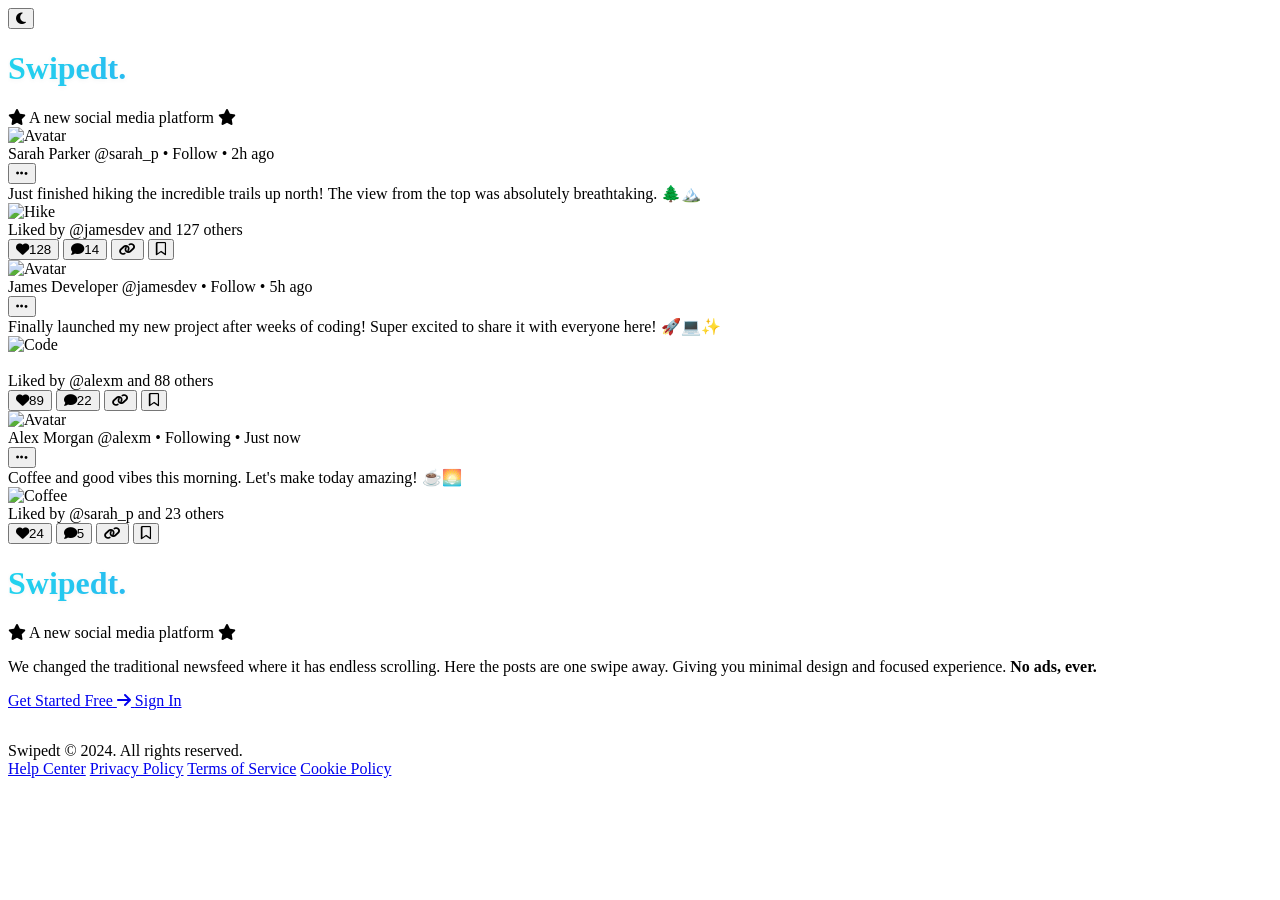
==== index.html @ 66028d7c "Initial commit: Swipedt Demo" ====
<!DOCTYPE html>
<html lang="en">

<head>
    <meta charset="UTF-8">
    <link rel="icon" type="image/svg+xml" href="favicon.svg">
    <!-- <link rel="manifest" href="manifest.json"> -->
    <meta name="theme-color" content="#3b82f6">
    <meta name="apple-mobile-web-app-capable" content="yes">
    <meta name="apple-mobile-web-app-status-bar-style" content="black-translucent">
    <link rel="apple-touch-icon" href="favicon.svg">
    <meta name="viewport"
        content="width=device-width, initial-scale=1.0, viewport-fit=cover, maximum-scale=1.0, user-scalable=no">
    <title>Swipedt. - Swipe, Don't Scroll.</title>
    <meta name="description"
        content="We changed the traditional newsfeed where it has endless scrolling. Here the posts are one swipe away. Giving you minimal design and focused experience. No ads, ever">
    <!-- Google Fonts: Inter -->
    <link rel="preconnect" href="https://fonts.googleapis.com">
    <link rel="preconnect" href="https://fonts.gstatic.com" crossorigin>
    <link href="https://fonts.googleapis.com/css2?family=Inter:wght@400;500;600;700;800;900&display=swap"
        rel="stylesheet">
    <!-- Tailwind CSS CDN -->
    <script src="https://cdn.tailwindcss.com"></script>
    <script>
        tailwind.config = {
            future: { hoverOnlyWhenSupported: true },
            darkMode: 'class',
            theme: {
                extend: {
                    fontFamily: {
                        sans: ['Inter', 'ui-sans-serif', 'system-ui', '-apple-system', 'sans-serif'],
                    }
                }
            }
        }
    </script>
    <!-- FontAwesome -->
    <link rel="stylesheet" href="https://cdnjs.cloudflare.com/ajax/libs/font-awesome/6.4.0/css/all.min.css">
    <style>
        /* Anti FOUC & Mobile Overflow Fix */
        html.dark {
            background-color: #0f172a;
        }

        html,
        body {
            max-width: 100%;
            overflow-x: hidden;
            position: relative;
        }

        .perspective-1000 {
            perspective: 1000px;
        }

        @keyframes swipeLeft {

            0%,
            25% {
                transform: translateX(0) rotate(0deg) scale(1);
                opacity: 1;
                z-index: 30;
            }

            30% {
                transform: translateX(-150%) rotate(-15deg) scale(1) translateY(50px);
                opacity: 0;
                z-index: 30;
            }

            30.1%,
            91.66% {
                transform: translateX(0) scale(0.85);
                opacity: 0;
                z-index: 10;
            }

            96.66%,
            100% {
                transform: translateX(0) rotate(0deg) scale(1);
                opacity: 1;
                z-index: 20;
            }
        }

        @keyframes swipeRight {

            0%,
            25% {
                transform: translateX(0) rotate(0deg) scale(1);
                opacity: 1;
                z-index: 30;
            }

            30% {
                transform: translateX(150%) rotate(15deg) scale(1) translateY(50px);
                opacity: 0;
                z-index: 30;
            }

            30.1%,
            91.66% {
                transform: translateX(0) scale(0.85);
                opacity: 0;
                z-index: 10;
            }

            96.66%,
            100% {
                transform: translateX(0) rotate(0deg) scale(1);
                opacity: 1;
                z-index: 20;
            }
        }

        .mockup-card {
            will-change: transform, opacity;
            height: auto;
        }

        .card-1 {
            animation: swipeRight 12s infinite cubic-bezier(0.4, 0, 0.2, 1);
            animation-delay: 0s;
        }

        .card-2 {
            animation: swipeLeft 12s infinite cubic-bezier(0.4, 0, 0.2, 1);
            animation-delay: -4s;
        }

        .card-3 {
            animation: swipeRight 12s infinite cubic-bezier(0.4, 0, 0.2, 1);
            animation-delay: -8s;
        }

        @keyframes heartPulse {

            0%,
            15% {
                transform: scale(1);
                color: #94a3b8;
            }

            17% {
                transform: scale(1.4);
                color: #ef4444;
            }

            19%,
            25% {
                transform: scale(1);
                color: #ef4444;
            }

            26%,
            100% {
                transform: scale(1);
                color: #94a3b8;
            }
        }

        .animate-heart {
            animation: heartPulse 12s infinite cubic-bezier(0.4, 0, 0.2, 1);
            animation-delay: 0s;
        }

        @keyframes bookmarkPulse {

            0%,
            15% {
                transform: scale(1);
                color: #94a3b8;
                font-weight: 400;
            }

            17% {
                transform: scale(1.4);
                color: #eab308;
                font-weight: 900;
            }

            19%,
            25% {
                transform: scale(1);
                color: #eab308;
                font-weight: 900;
            }

            26%,
            100% {
                transform: scale(1);
                color: #94a3b8;
                font-weight: 400;
            }
        }

        .animate-bookmark {
            animation: bookmarkPulse 12s infinite cubic-bezier(0.4, 0, 0.2, 1);
            animation-delay: -8s;
        }

        @keyframes linkPulse {

            0%,
            15% {
                transform: scale(1);
                color: #94a3b8;
            }

            17% {
                transform: scale(1.3);
                color: #22c55e;
            }

            19%,
            25% {
                transform: scale(1);
                color: #22c55e;
            }

            26%,
            100% {
                transform: scale(1);
                color: #94a3b8;
            }
        }

        .animate-link {
            animation: linkPulse 12s infinite cubic-bezier(0.4, 0, 0.2, 1);
            animation-delay: -4s;
        }

        @keyframes linkToastPop {

            0%,
            15% {
                opacity: 0;
                transform: translate(-50%, -50%) scale(0.8);
            }

            17% {
                opacity: 1;
                transform: translate(-50%, -50%) scale(1);
            }

            24% {
                opacity: 1;
                transform: translate(-50%, -50%) scale(1);
            }

            26%,
            100% {
                opacity: 0;
                transform: translate(-50%, -50%) scale(0.8);
            }
        }

        .animate-link-toast {
            animation: linkToastPop 12s infinite cubic-bezier(0.4, 0, 0.2, 1);
            animation-delay: -4s;
        }

        @keyframes bigHeartPop {

            0%,
            15% {
                transform: translate(-50%, -50%) scale(0);
                opacity: 0;
            }

            17% {
                transform: translate(-50%, -50%) scale(1.2);
                opacity: 0.9;
            }

            19% {
                transform: translate(-50%, -50%) scale(1);
                opacity: 1;
            }

            25%,
            100% {
                transform: translate(-50%, -50%) scale(1.5);
                opacity: 0;
            }
        }

        .animate-big-heart {
            animation: bigHeartPop 12s infinite cubic-bezier(0.4, 0, 0.2, 1);
            animation-delay: 0s;
        }

        @keyframes bigSavePop {

            0%,
            15% {
                transform: translate(-50%, -50%) scale(0);
                opacity: 0;
            }

            17% {
                transform: translate(-50%, -50%) scale(1.2);
                opacity: 0.9;
            }

            19% {
                transform: translate(-50%, -50%) scale(1);
                opacity: 1;
            }

            25%,
            100% {
                transform: translate(-50%, -50%) scale(1.5);
                opacity: 0;
            }
        }

        .animate-big-save {
            animation: bigSavePop 12s infinite cubic-bezier(0.4, 0, 0.2, 1);
            animation-delay: -8s;
        }

        @keyframes gradientLoop {
            0% {
                background-position: 0% 50%;
            }

            100% {
                background-position: 100% 50%;
            }
        }

        @keyframes initialGlow {
            0% {
                filter: drop-shadow(0 0 12px rgba(168, 85, 247, 0.25)) drop-shadow(0 0 24px rgba(59, 130, 246, 0.15));
                transform: scale(1.02);
            }

            100% {
                filter: drop-shadow(0 1px 2px rgba(0, 0, 0, 0.05));
                transform: scale(1);
            }
        }

        .text-gradient-loop {
            background: linear-gradient(to right,
                    #22d3ee 0%,
                    #3b82f6 16.66%,
                    #9333ea 33.33%,
                    #22d3ee 50%,
                    #3b82f6 66.66%,
                    #9333ea 83.33%,
                    #22d3ee 100%);
            background-size: 200% auto;
            -webkit-background-clip: text;
            background-clip: text;
            color: transparent;
            animation: initialGlow 1.5s cubic-bezier(0.2, 0.8, 0.2, 1) forwards, gradientLoop 6s linear infinite;
        }
    </style>
    <script src="js/theme.js"></script>
</head>

<body
    class="bg-slate-50 dark:bg-slate-900 text-slate-800 dark:text-slate-100 min-h-screen flex flex-col transition-colors duration-300 overflow-x-hidden relative font-sans">

    <!-- Premium Background Glows -->
    <div class="fixed top-0 left-0 w-full h-full overflow-hidden z-0 pointer-events-none">
        <div
            class="absolute -top-[10%] -left-[10%] w-[50vw] h-[50vw] bg-purple-500/10 dark:bg-purple-600/15 rounded-full blur-[100px] animate-[pulse_10s_ease-in-out_infinite]">
        </div>
        <div
            class="absolute top-[20%] -right-[10%] w-[40vw] h-[40vw] bg-blue-500/10 dark:bg-blue-600/15 rounded-full blur-[100px] animate-[pulse_14s_ease-in-out_infinite_reverse]">
        </div>
        <div
            class="absolute -bottom-[20%] left-[20%] w-[60vw] h-[60vw] bg-indigo-500/10 dark:bg-indigo-600/15 rounded-full blur-[120px] animate-[pulse_12s_ease-in-out_infinite]">
        </div>
    </div>

    <!-- Theme Toggle -->
    <div class="absolute left-6 z-50" style="top: calc(1.5rem + env(safe-area-inset-top, 0px));">
        <button id="theme-toggle"
            class="w-12 h-12 flex items-center justify-center bg-white/80 dark:bg-slate-800/80 backdrop-blur-lg rounded-full shadow-lg text-slate-500 hover:text-blue-500 transition-colors border border-slate-200 dark:border-slate-700 focus:outline-none focus:ring-2 focus:ring-blue-500">
            <i class="fas fa-moon text-xl"></i>
        </button>
    </div>

    <!-- Main Content -->
    <main
        class="flex-1 flex flex-col lg:flex-row items-center justify-center max-w-7xl mx-auto w-full px-6 sm:px-8 lg:px-16 py-6 lg:py-12 gap-6 lg:gap-24 relative z-10">

        <!-- Mobile Header (App Name + Badge) -->
        <div class="w-full text-center mt-14 mb-2 lg:hidden relative z-30 order-1">
            <h1 class="text-6xl sm:text-8xl font-extrabold mb-3 tracking-tight inline-block text-gradient-loop">
                Swipedt.
            </h1>
            <div class="mb-2">
                <span
                    class="font-bold tracking-[0.25em] text-[10px] sm:text-xs uppercase text-slate-500 dark:text-slate-400 bg-white/60 dark:bg-slate-800/60 backdrop-blur-md px-3 py-1.5 rounded-full border border-slate-200 dark:border-slate-700 shadow-sm inline-flex items-center gap-1.5">
                    <i class="fas fa-star text-blue-500 text-[8px]"></i> A new social media platform <i
                        class="fas fa-star text-purple-500 text-[8px]"></i>
                </span>
            </div>
        </div>

        <!-- Right Side: Animated Mockup -->
        <div class="w-full max-w-sm lg:max-w-md perspective-1000 py-2 lg:py-6 relative z-20 order-2">
            <!-- Grid stacking layout -->
            <div class="grid w-full items-center relative">

                <!-- Card 3 -->
                <div
                    class="mockup-card card-3 col-start-1 row-start-1 bg-white/95 dark:bg-slate-800/95 backdrop-blur-xl rounded-3xl border border-slate-200/60 dark:border-slate-700/60 flex flex-col shadow-2xl">
                    <div class="flex justify-between items-center p-4 border-b border-slate-100 dark:border-slate-700">
                        <div class="flex items-center space-x-3">
                            <div class="flex items-center space-x-3">
                                <img src="https://ui-avatars.com/api/?name=Sarah+Parker&background=8b5cf6&color=fff"
                                    class="w-10 h-10 rounded-full object-cover shadow" alt="Avatar">
                                <div class="flex flex-col text-left">
                                    <span
                                        class="font-bold text-sm leading-tight text-slate-800 dark:text-slate-100">Sarah
                                        Parker</span>
                                    <span class="text-xs text-slate-400">@sarah_p • Follow • 2h ago</span>
                                </div>
                            </div>
                        </div>
                        <div class="relative"><button class="p-2 text-slate-400"><i
                                    class="fas fa-ellipsis-h"></i></button></div>
                    </div>
                    <div class="flex-1 flex flex-col">
                        <div
                            class="block px-4 pt-4 pb-2 text-slate-800 dark:text-slate-200 break-words leading-relaxed text-sm shrink-0">
                            Just finished hiking the incredible trails up north! The view from the top was absolutely
                            breathtaking. 🌲🏔️
                        </div>
                        <div class="px-4 pb-2 flex-1 flex flex-col">
                            <div
                                class="block w-full overflow-hidden rounded-2xl border border-slate-200 dark:border-slate-700/80 relative">
                                <img src="https://images.unsplash.com/photo-1551632811-561732d1e306?auto=format&fit=crop&w=400&q=80"
                                    class="w-full object-cover h-56 lg:h-64" alt="Hike">
                                <i class="fas fa-bookmark absolute top-1/2 left-1/2 text-yellow-400 text-6xl drop-shadow-2xl animate-big-save pointer-events-none"
                                    style="transform: translate(-50%, -50%) scale(0); opacity: 0;"></i>
                            </div>
                        </div>
                        <div class="px-4 pb-3 pt-0 text-xs text-slate-500 font-medium">
                            Liked by <span class="font-bold text-slate-700 dark:text-slate-300">@jamesdev</span> and
                            <span class="font-bold text-slate-700 dark:text-slate-300">127 others</span>
                        </div>
                    </div>
                    <div
                        class="flex justify-between items-center px-6 py-3 border-t border-slate-100 dark:border-slate-700 bg-slate-50/80 dark:bg-slate-800/80 rounded-b-3xl">
                        <button class="flex items-center space-x-2 text-slate-400"><i
                                class="fas fa-heart text-lg"></i><span class="text-xs font-bold">128</span></button>
                        <button class="flex items-center space-x-2 text-slate-400"><i
                                class="fas fa-comment text-lg"></i><span class="text-xs font-bold">14</span></button>
                        <button class="flex items-center space-x-2 text-slate-400"><i
                                class="fas fa-link text-lg"></i></button>
                        <button class="flex items-center space-x-2 text-slate-400"><i
                                class="far fa-bookmark text-lg animate-bookmark"></i></button>
                    </div>
                </div>

                <!-- Card 2 -->
                <div
                    class="mockup-card card-2 col-start-1 row-start-1 bg-white/95 dark:bg-slate-800/95 backdrop-blur-xl rounded-3xl border border-slate-200/60 dark:border-slate-700/60 flex flex-col shadow-2xl">
                    <div class="flex justify-between items-center p-4 border-b border-slate-100 dark:border-slate-700">
                        <div class="flex items-center space-x-3">
                            <div class="flex items-center space-x-3">
                                <img src="https://ui-avatars.com/api/?name=James+Dev&background=0ea5e9&color=fff"
                                    class="w-10 h-10 rounded-full object-cover shadow" alt="Avatar">
                                <div class="flex flex-col text-left">
                                    <span
                                        class="font-bold text-sm leading-tight text-slate-800 dark:text-slate-100">James
                                        Developer</span>
                                    <span class="text-xs text-slate-400">@jamesdev • Follow • 5h ago</span>
                                </div>
                            </div>
                        </div>
                        <div class="relative"><button class="p-2 text-slate-400"><i
                                    class="fas fa-ellipsis-h"></i></button></div>
                    </div>
                    <div class="flex-1 flex flex-col">
                        <div
                            class="block px-4 pt-4 pb-2 text-slate-800 dark:text-slate-200 break-words leading-relaxed text-sm shrink-0">
                            Finally launched my new project after weeks of coding! Super excited to share it with
                            everyone here! 🚀💻✨
                        </div>
                        <div class="px-4 pb-2 flex-1 flex flex-col">
                            <div
                                class="block w-full overflow-hidden rounded-2xl border border-slate-200 dark:border-slate-700/80 relative">
                                <img src="https://images.unsplash.com/photo-1498050108023-c5249f4df085?auto=format&fit=crop&w=400&q=80"
                                    class="w-full object-cover h-56 lg:h-64" alt="Code">
                                <!-- Simulated Link Copied Toast -->
                                <div class="absolute top-1/2 left-1/2 bg-slate-900/90 dark:bg-black/90 text-white px-4 py-2 rounded-xl text-sm font-bold shadow-2xl animate-link-toast pointer-events-none z-50 whitespace-nowrap flex items-center gap-2 border border-slate-700/50"
                                    style="transform: translate(-50%, -50%) scale(0); opacity: 0;">
                                    <i class="fas fa-check-circle text-green-500"></i> Link copied to clipboard!
                                </div>
                            </div>
                        </div>
                        <div class="px-4 pb-3 pt-0 text-xs text-slate-500 font-medium">
                            Liked by <span class="font-bold text-slate-700 dark:text-slate-300">@alexm</span> and <span
                                class="font-bold text-slate-700 dark:text-slate-300">88 others</span>
                        </div>
                    </div>
                    <div
                        class="flex justify-between items-center px-6 py-3 border-t border-slate-100 dark:border-slate-700 bg-slate-50/80 dark:bg-slate-800/80 rounded-b-3xl">
                        <button class="flex items-center space-x-2 text-slate-400"><i
                                class="fas fa-heart text-lg"></i><span class="text-xs font-bold">89</span></button>
                        <button class="flex items-center space-x-2 text-slate-400"><i
                                class="fas fa-comment text-lg"></i><span class="text-xs font-bold">22</span></button>
                        <button class="flex items-center space-x-2 text-slate-400 animate-link"><i
                                class="fas fa-link text-lg"></i></button>
                        <button class="flex items-center space-x-2 text-slate-400"><i
                                class="far fa-bookmark text-lg"></i></button>
                    </div>
                </div>

                <!-- Card 1 -->
                <div
                    class="mockup-card card-1 col-start-1 row-start-1 bg-white/95 dark:bg-slate-800/95 backdrop-blur-xl rounded-3xl border border-slate-200/60 dark:border-slate-700/60 flex flex-col shadow-2xl">
                    <div class="flex justify-between items-center p-4 border-b border-slate-100 dark:border-slate-700">
                        <div class="flex items-center space-x-3">
                            <div class="flex items-center space-x-3">
                                <img src="https://ui-avatars.com/api/?name=Alex+Morgan&background=f43f5e&color=fff"
                                    class="w-10 h-10 rounded-full object-cover shadow" alt="Avatar">
                                <div class="flex flex-col text-left">
                                    <span
                                        class="font-bold text-sm leading-tight text-slate-800 dark:text-slate-100">Alex
                                        Morgan</span>
                                    <span class="text-xs text-slate-400">@alexm • Following • Just now</span>
                                </div>
                            </div>
                        </div>
                        <div class="relative"><button class="p-2 text-slate-400"><i
                                    class="fas fa-ellipsis-h"></i></button></div>
                    </div>
                    <div class="flex-1 flex flex-col">
                        <div
                            class="block px-4 pt-4 pb-2 text-slate-800 dark:text-slate-200 break-words leading-relaxed text-sm shrink-0">
                            Coffee and good vibes this morning. Let's make today amazing! ☕️🌅
                        </div>
                        <div class="px-4 pb-2 flex-1 flex flex-col">
                            <div
                                class="block w-full overflow-hidden rounded-2xl border border-slate-200 dark:border-slate-700/80 relative">
                                <img src="https://images.unsplash.com/photo-1497935586351-b67a49e012bf?auto=format&fit=crop&w=400&q=80"
                                    class="w-full object-cover h-48 lg:h-56" alt="Coffee">
                                <!-- Simulated big heart double-tap pop -->
                                <i class="fas fa-heart absolute top-1/2 left-1/2 text-white/90 text-6xl drop-shadow-2xl animate-big-heart pointer-events-none"
                                    style="transform: translate(-50%, -50%) scale(0); opacity: 0;"></i>
                            </div>
                        </div>
                        <div class="px-4 pb-3 pt-0 text-xs text-slate-500 font-medium">
                            Liked by <span class="font-bold text-slate-700 dark:text-slate-300">@sarah_p</span> and
                            <span class="font-bold text-slate-700 dark:text-slate-300">23 others</span>
                        </div>
                    </div>
                    <div
                        class="flex justify-between items-center px-6 py-3 border-t border-slate-100 dark:border-slate-700 bg-slate-50/80 dark:bg-slate-800/80 rounded-b-3xl">
                        <button class="flex items-center space-x-2 text-slate-400 animate-heart"><i
                                class="fas fa-heart text-lg"></i><span class="text-xs font-bold">24</span></button>
                        <button class="flex items-center space-x-2 text-slate-400"><i
                                class="fas fa-comment text-lg"></i><span class="text-xs font-bold">5</span></button>
                        <button class="flex items-center space-x-2 text-slate-400"><i
                                class="fas fa-link text-lg"></i></button>
                        <button class="flex items-center space-x-2 text-slate-400"><i
                                class="far fa-bookmark text-lg"></i></button>
                    </div>
                </div>

            </div>
        </div>

        <!-- Left Side: Tagline & CTA (Below mockup on mobile) -->
        <div class="flex-1 text-center lg:text-left max-w-2xl relative z-30 order-3 lg:order-1 mt-4 lg:mt-0">
            <!-- Desktop Header (Hidden on Mobile) -->
            <div class="hidden lg:block">
                <h1 class="text-6xl sm:text-8xl font-extrabold mb-3 tracking-tight inline-block text-gradient-loop">
                    Swipedt.
                </h1>
                <div class="mb-8">
                    <span
                        class="font-bold tracking-[0.25em] text-[10px] sm:text-xs uppercase text-slate-500 dark:text-slate-400 bg-white/60 dark:bg-slate-800/60 backdrop-blur-md px-3 py-1.5 rounded-full border border-slate-200 dark:border-slate-700 shadow-sm inline-flex items-center gap-1.5">
                        <i class="fas fa-star text-blue-500 text-[8px]"></i> A new social media platform <i
                            class="fas fa-star text-purple-500 text-[8px]"></i>
                    </span>
                </div>
            </div>

            <p
                class="text-lg sm:text-xl text-slate-600 dark:text-slate-400 mb-8 lg:mb-10 leading-relaxed max-w-lg mx-auto lg:mx-0 font-medium">
                We changed the traditional newsfeed where it has endless scrolling. Here the posts are one swipe away.
                Giving you minimal design and focused experience. <strong class="text-slate-800 dark:text-slate-200">No
                    ads, ever.</strong>
            </p>
            <div class="flex flex-col sm:flex-row items-center justify-center lg:justify-start gap-4 mb-12 lg:mb-0">
                <a href="https://swipedt.site/"
                    class="px-8 py-4 bg-gradient-to-r from-blue-500 to-purple-600 hover:from-blue-600 hover:to-purple-700 text-white text-lg font-bold rounded-2xl shadow-xl shadow-blue-500/25 hover:shadow-blue-500/40 transition-all transform hover:-translate-y-1 w-full sm:w-auto text-center border border-white/10">
                    Get Started Free <i class="fas fa-arrow-right ml-2"></i>
                </a>
                <a href="login.html#login"
                    class="px-8 py-4 bg-white/80 dark:bg-slate-800/80 backdrop-blur-md text-slate-700 dark:text-slate-200 hover:bg-white dark:hover:bg-slate-700 text-lg font-bold rounded-2xl shadow-md hover:shadow-lg border border-slate-200 dark:border-slate-700 transition-all transform hover:-translate-y-1 w-full sm:w-auto text-center">
                    Sign In
                </a>
            </div>
        </div>

    </main>

    <!-- Footer -->
    <footer
        class="w-full border-t border-slate-200 dark:border-slate-800 bg-white/50 dark:bg-slate-900/50 backdrop-blur-md relative z-30"
        style="padding-top: 2rem; padding-bottom: calc(2rem + env(safe-area-inset-bottom, 0px));">
        <div
            class="max-w-7xl mx-auto px-6 lg:px-16 flex flex-col sm:flex-row justify-between items-center space-y-4 sm:space-y-0 text-sm text-slate-500">
            <div>
                Swipedt &copy; 2024. All rights reserved.
            </div>
            <div class="flex space-x-6 font-medium">
                <a href="help.html" class="hover:text-blue-500 transition">Help Center</a>
                <a href="privacy.html" class="hover:text-blue-500 transition">Privacy Policy</a>
                <a href="terms.html" class="hover:text-blue-500 transition">Terms of Service</a>
                <a href="cookies.html" class="hover:text-blue-500 transition">Cookie Policy</a>
            </div>
        </div>
    </footer>
    <script>
        // If user is already logged in, redirect to home
        if (localStorage.getItem('swipedt_demo_logged_in') === 'true') {
            window.location.href = 'home.html';
        }
    </script>
</body>

</html>
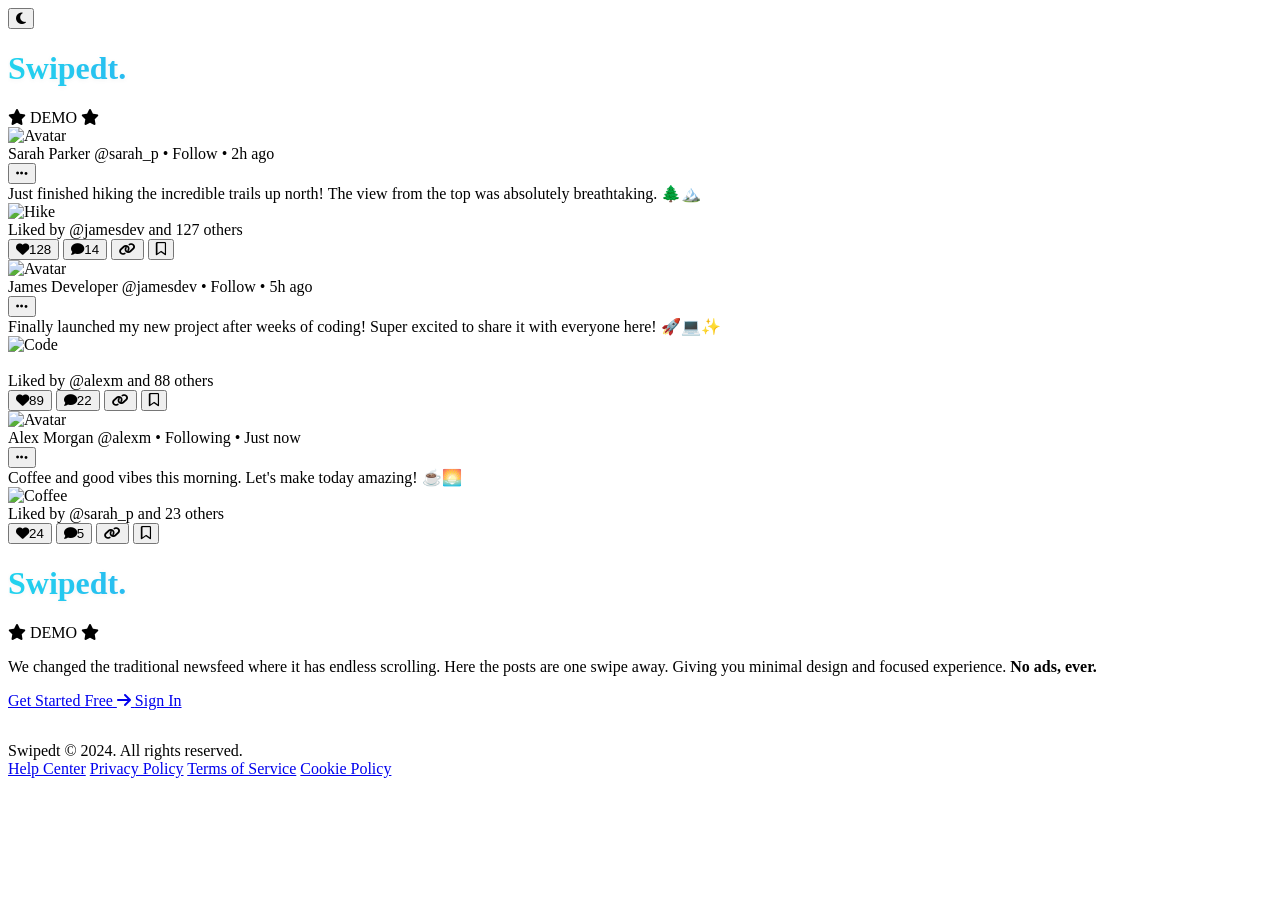
==== commit b33e4dc2: "Updated landing page" ====
--- a/index.html
+++ b/index.html
@@ -397,7 +397,7 @@
             <div class="mb-2">
                 <span
                     class="font-bold tracking-[0.25em] text-[10px] sm:text-xs uppercase text-slate-500 dark:text-slate-400 bg-white/60 dark:bg-slate-800/60 backdrop-blur-md px-3 py-1.5 rounded-full border border-slate-200 dark:border-slate-700 shadow-sm inline-flex items-center gap-1.5">
-                    <i class="fas fa-star text-blue-500 text-[8px]"></i> A new social media platform <i
+                    <i class="fas fa-star text-blue-500 text-[8px]"></i> DEMO <i
                         class="fas fa-star text-purple-500 text-[8px]"></i>
                 </span>
             </div>
@@ -580,7 +580,7 @@
                 <div class="mb-8">
                     <span
                         class="font-bold tracking-[0.25em] text-[10px] sm:text-xs uppercase text-slate-500 dark:text-slate-400 bg-white/60 dark:bg-slate-800/60 backdrop-blur-md px-3 py-1.5 rounded-full border border-slate-200 dark:border-slate-700 shadow-sm inline-flex items-center gap-1.5">
-                        <i class="fas fa-star text-blue-500 text-[8px]"></i> A new social media platform <i
+                        <i class="fas fa-star text-blue-500 text-[8px]"></i> DEMO <i
                             class="fas fa-star text-purple-500 text-[8px]"></i>
                     </span>
                 </div>
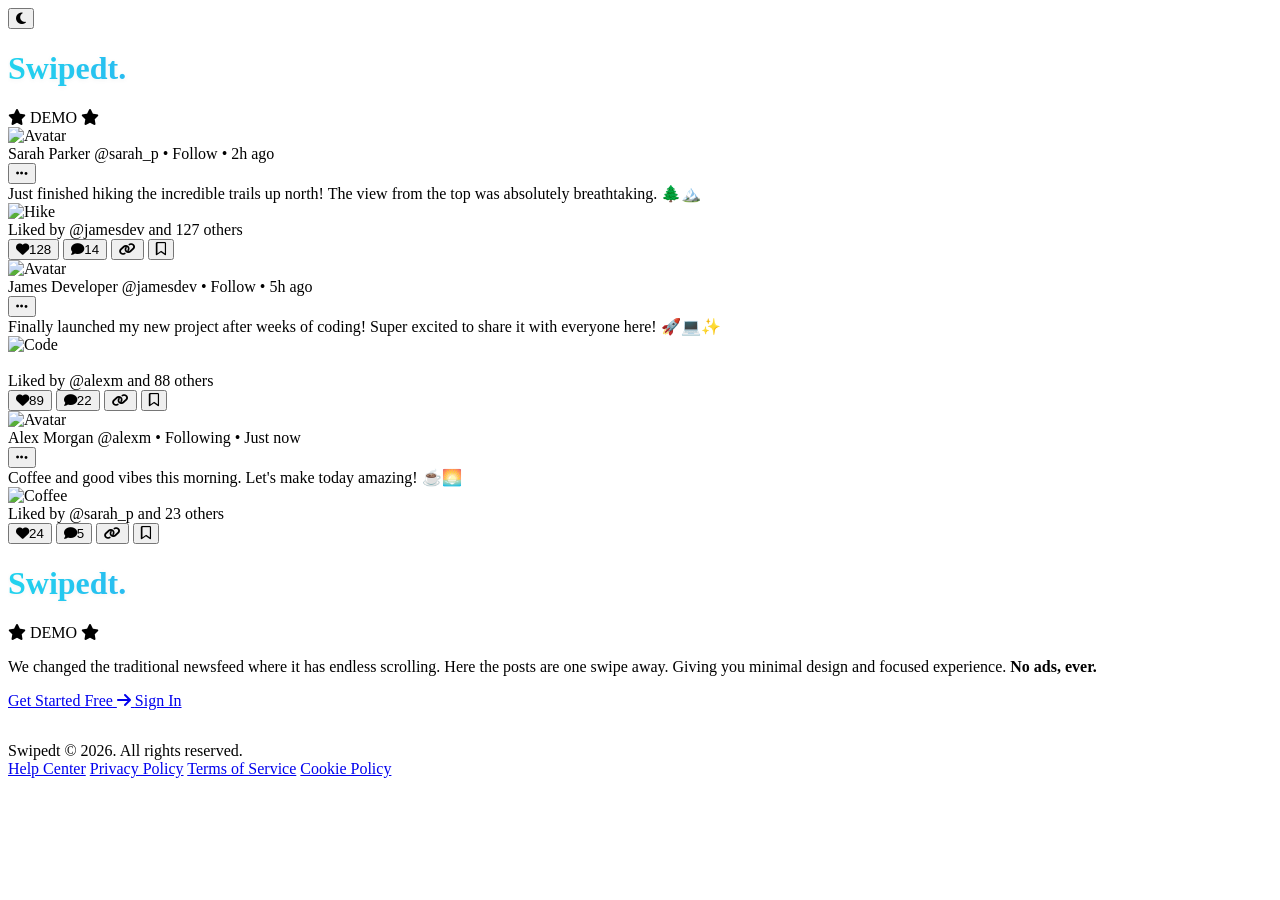
==== commit 865b7491: "Updated page information" ====
--- a/index.html
+++ b/index.html
@@ -613,7 +613,7 @@
         <div
             class="max-w-7xl mx-auto px-6 lg:px-16 flex flex-col sm:flex-row justify-between items-center space-y-4 sm:space-y-0 text-sm text-slate-500">
             <div>
-                Swipedt &copy; 2024. All rights reserved.
+                Swipedt &copy; 2026. All rights reserved.
             </div>
             <div class="flex space-x-6 font-medium">
                 <a href="help.html" class="hover:text-blue-500 transition">Help Center</a>
